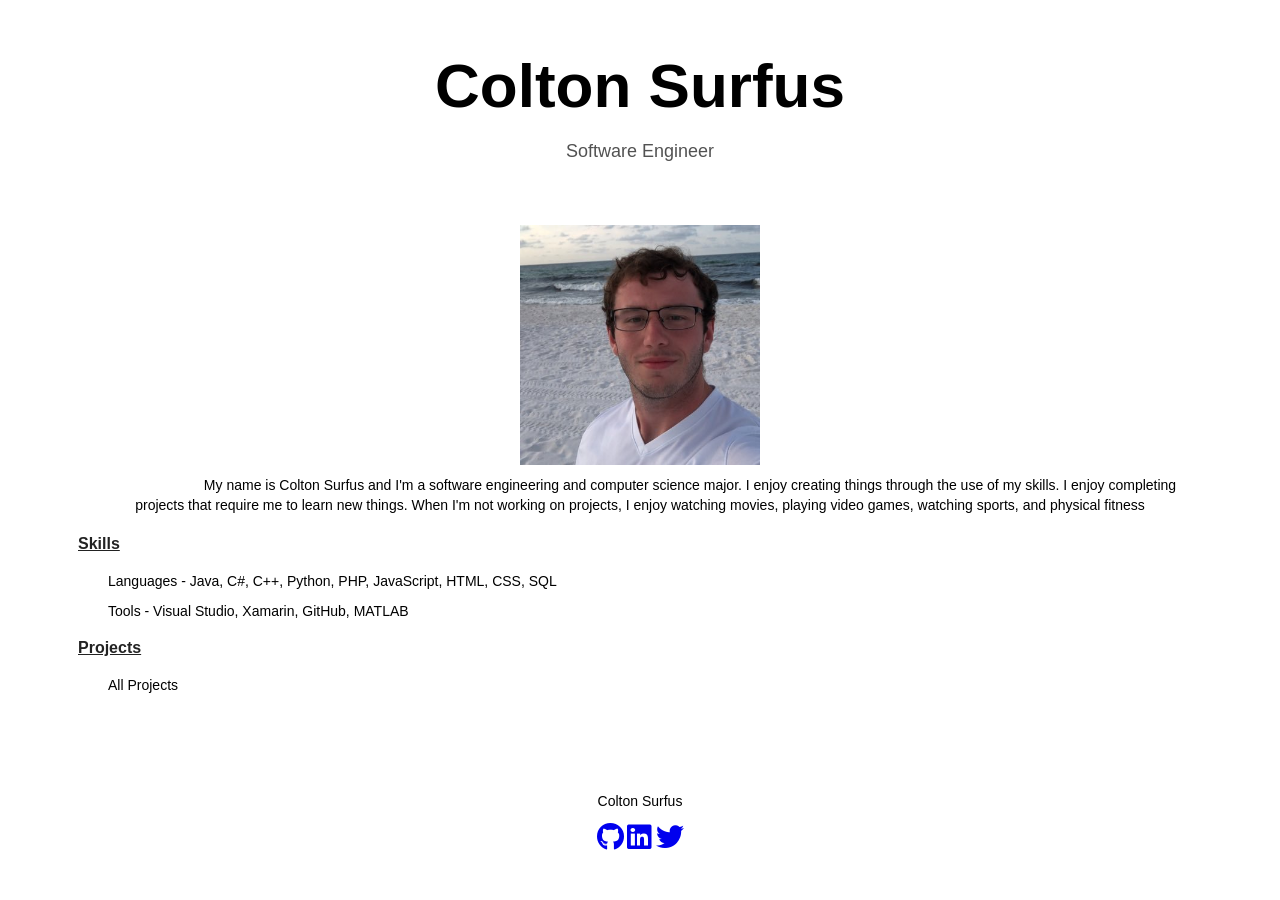
==== index.html @ a5b945f4 "First Website Upload" ====
<html>
    <head>
    <link rel="stylesheet" href="https://use.fontawesome.com/releases/v5.8.1/css/all.css" integrity="sha384-50oBUHEmvpQ+1lW4y57PTFmhCaXp0ML5d60M1M7uH2+nqUivzIebhndOJK28anvf" crossorigin="anonymous">        

        <title>Colton Surfus</title>
        

        <style type="text/css">
        h1 {
            font-family: consolas, sans-serif;
            font-size: 62px;
            color: ##232323;
            margin: 20px;
            font-weight: 700;
            text-align: center;
            }
        
        h2 {
            font-family: consolas, sans-serif;
            font-size: 18px;
            color: #525252;
            font-weight: normal;
            margin: 20px;
            text-align: center;
        }
        h3 {
            font-family: consolas, sans-serif;
            font-size: 16px;
            color: #222222;
            font-weight: 700;
            margin: 20px;
            text-align: left;
            text-decoration: underline;
            text-indent: 50px;

            
        }
        p {
            font-family: sans-serif;
            font-size: 14px;

        }
        .pClass {
            text-indent: 100px;

        }
        #aboutMe {
            font-family: sans-serif;
            font-size: 14px;
            text-align: center;
            margin-top: 10px;
            margin-right:90px;
            margin-bottom:10px;
            margin-left:90px;
            line-height: 20px;
            
        }
        #myself {
            height:240px;
            width:240px;
            display: block;
            margin: 0 auto;
            
        }


        header {
                margin-top: 50px;
                height: 175px;
                width: auto;
        }

        footer {
                margin-top: 100px;
                width: auto;
                text-align: center;
                font-size: 14px;
        }
        </style>
    </head>

    <header>
        <h1 id = "header">Colton Surfus</h1>
        <h2 id = "description">Software Engineer</h2>
    </header>

    <body>
<div><img id ="myself" src="/images/myself.jpg" alt="Picture of me"></div>

<div id="aboutMeDiv">        
    <p id = "aboutMe" class = "pClass">My name is Colton Surfus and I'm a software engineering and computer science major. I enjoy creating things through the use of my skills. I enjoy completing projects that require me to learn new things. When I'm not working on projects, I enjoy watching movies, playing video games, watching sports,                      and physical fitness<p>
</div>

<div id = "skillsDiv">
    <h3 id = "skills">Skills</h3>
    <p id = "languages" class = "pClass">Languages - Java, C#, C++, Python, PHP, JavaScript, HTML, CSS, SQL</p>
    <p id = "tools" class = "pClass">Tools - Visual Studio, Xamarin, GitHub, MATLAB</p>
</div>

<div id="projectsDiv">
    <h3 id = "projects">Projects</h3>
    <p class = "pClass">All Projects </p>
</div>
    
    </body>

<footer id="footer">
<p>Colton Surfus</p>
<a href="https://github.com/coltonsurfus"><i class="fab fa-github" style="font-size:28px;"></i></a>
<a href="https://www.linkedin.com/in/coltonsurfus/"><i class="fab fa-linkedin" style="font-size:28px;"></i></a>
<a href="https://www.twitter.com/coltonsurfus/"><i class="fab fa-twitter" style="font-size:28px;"></i></a>


</footer>


</html>
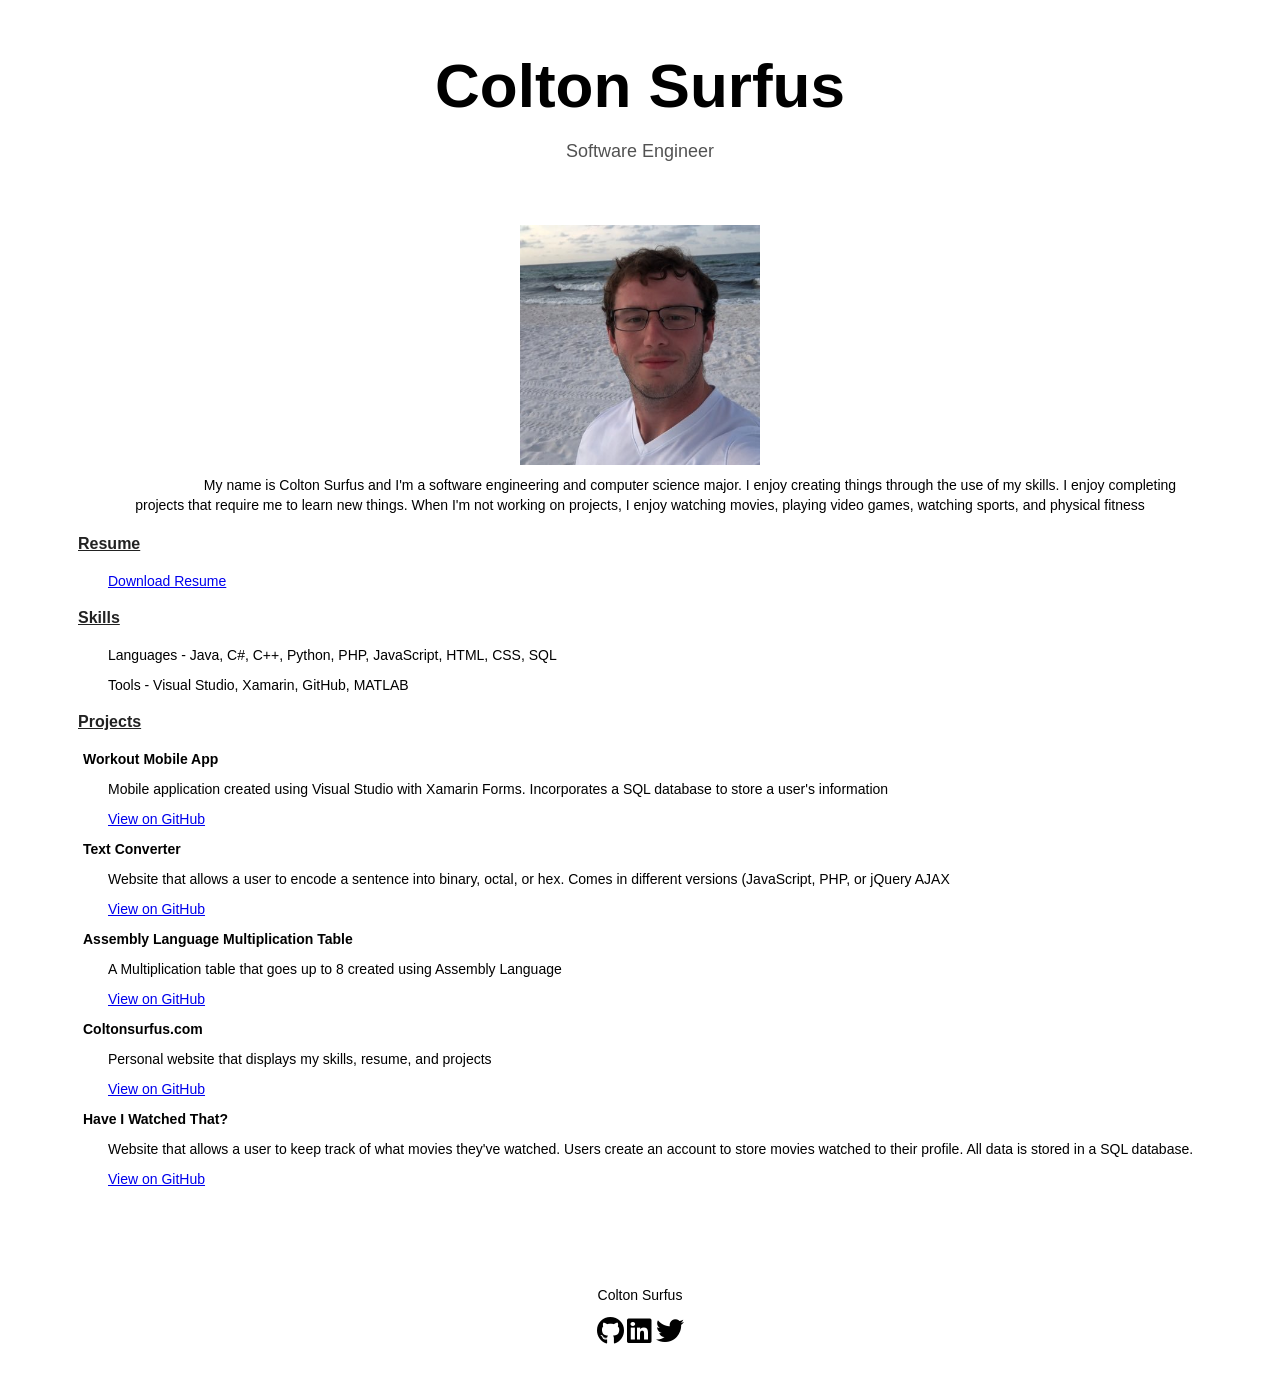
==== commit 1e059846: "Updated" ====
--- a/index.html
+++ b/index.html
@@ -44,6 +44,14 @@
             text-indent: 100px;
 
         }
+        
+        .projectTitle {
+            text-indent: 75px;
+            font-size: sans-serif;
+            font-weight: 700;
+
+        }
+
         #aboutMe {
             font-family: sans-serif;
             font-size: 14px;
@@ -75,7 +83,18 @@
                 width: auto;
                 text-align: center;
                 font-size: 14px;
+                padding-bottom: 20px;
         }
+        #git {
+            color: black;
+        }
+        #linked {
+            color: black;
+        }
+        #twitter {
+            color: black;
+        }
+
         </style>
     </head>
 
@@ -91,6 +110,11 @@
     <p id = "aboutMe" class = "pClass">My name is Colton Surfus and I'm a software engineering and computer science major. I enjoy creating things through the use of my skills. I enjoy completing projects that require me to learn new things. When I'm not working on projects, I enjoy watching movies, playing video games, watching sports,                      and physical fitness<p>
 </div>
 
+<div id = "resume">
+<h3 id="resume">Resume</h3>
+<p class ="pClass"><a href="Resume.pdf" download>Download Resume</a></p>
+</div>
+
 <div id = "skillsDiv">
     <h3 id = "skills">Skills</h3>
     <p id = "languages" class = "pClass">Languages - Java, C#, C++, Python, PHP, JavaScript, HTML, CSS, SQL</p>
@@ -99,16 +123,40 @@
 
 <div id="projectsDiv">
     <h3 id = "projects">Projects</h3>
-    <p class = "pClass">All Projects </p>
+    
+        <p class="projectTitle">Workout Mobile App<p>
+        <p class ="pClass">Mobile application created using Visual Studio with Xamarin Forms. Incorporates a SQL database to store a user's information </p>
+        <p class ="pClass"><a href='https://github.com/coltonsurfus/proDevProject' target="_blank">View on GitHub</a></p>
+
+        <p class="projectTitle">Text Converter</p>
+        <p class ="pClass">Website that allows a user to encode a sentence into binary, octal, or hex. Comes in different versions (JavaScript, PHP, or jQuery AJAX</p>
+        <p class ="pClass"><a href='https://github.com/coltonsurfus/textConverter' target="_blank">View on GitHub</a></p>
+
+        <p class="projectTitle">Assembly Language Multiplication Table</p>
+        <p class ="pClass">A Multiplication table that goes up to 8 created using Assembly Language</p>
+        <p class ="pClass"><a href='https://github.com/coltonsurfus/textConverter' target="_blank">View on GitHub</a></p>
+
+        <p class="projectTitle">Coltonsurfus.com</p>
+        <p class ="pClass">Personal website that displays my skills, resume, and projects</p>
+        <p class ="pClass"><a href='https://github.com/coltonsurfus/coltonsurfus.github.io' target="_blank">View on GitHub</a></p>
+
+        <p class="projectTitle">Have I Watched That?</p>
+        <p class ="pClass">Website that allows a user to keep track of what movies they've watched. Users create an account to store movies watched to their profile. All data is stored
+            in a SQL database.</p>
+        <p class ="pClass"><a href='https://github.com/coltonsurfus/Have-I-Watched-That' target="_blank">View on GitHub</a></p>
+
+
+    
+
 </div>
     
     </body>
 
 <footer id="footer">
 <p>Colton Surfus</p>
-<a href="https://github.com/coltonsurfus"><i class="fab fa-github" style="font-size:28px;"></i></a>
-<a href="https://www.linkedin.com/in/coltonsurfus/"><i class="fab fa-linkedin" style="font-size:28px;"></i></a>
-<a href="https://www.twitter.com/coltonsurfus/"><i class="fab fa-twitter" style="font-size:28px;"></i></a>
+<a href="https://github.com/coltonsurfus"><i id="git" class="fab fa-github" style="font-size:28px;"></i></a>
+<a href="https://www.linkedin.com/in/coltonsurfus/"><i id="linked" class="fab fa-linkedin" style="font-size:28px;"></i></a>
+<a href="https://www.twitter.com/coltonsurfus/"><i id="twitter"class="fab fa-twitter" style="font-size:28px;"></i></a>
 
 
 </footer>
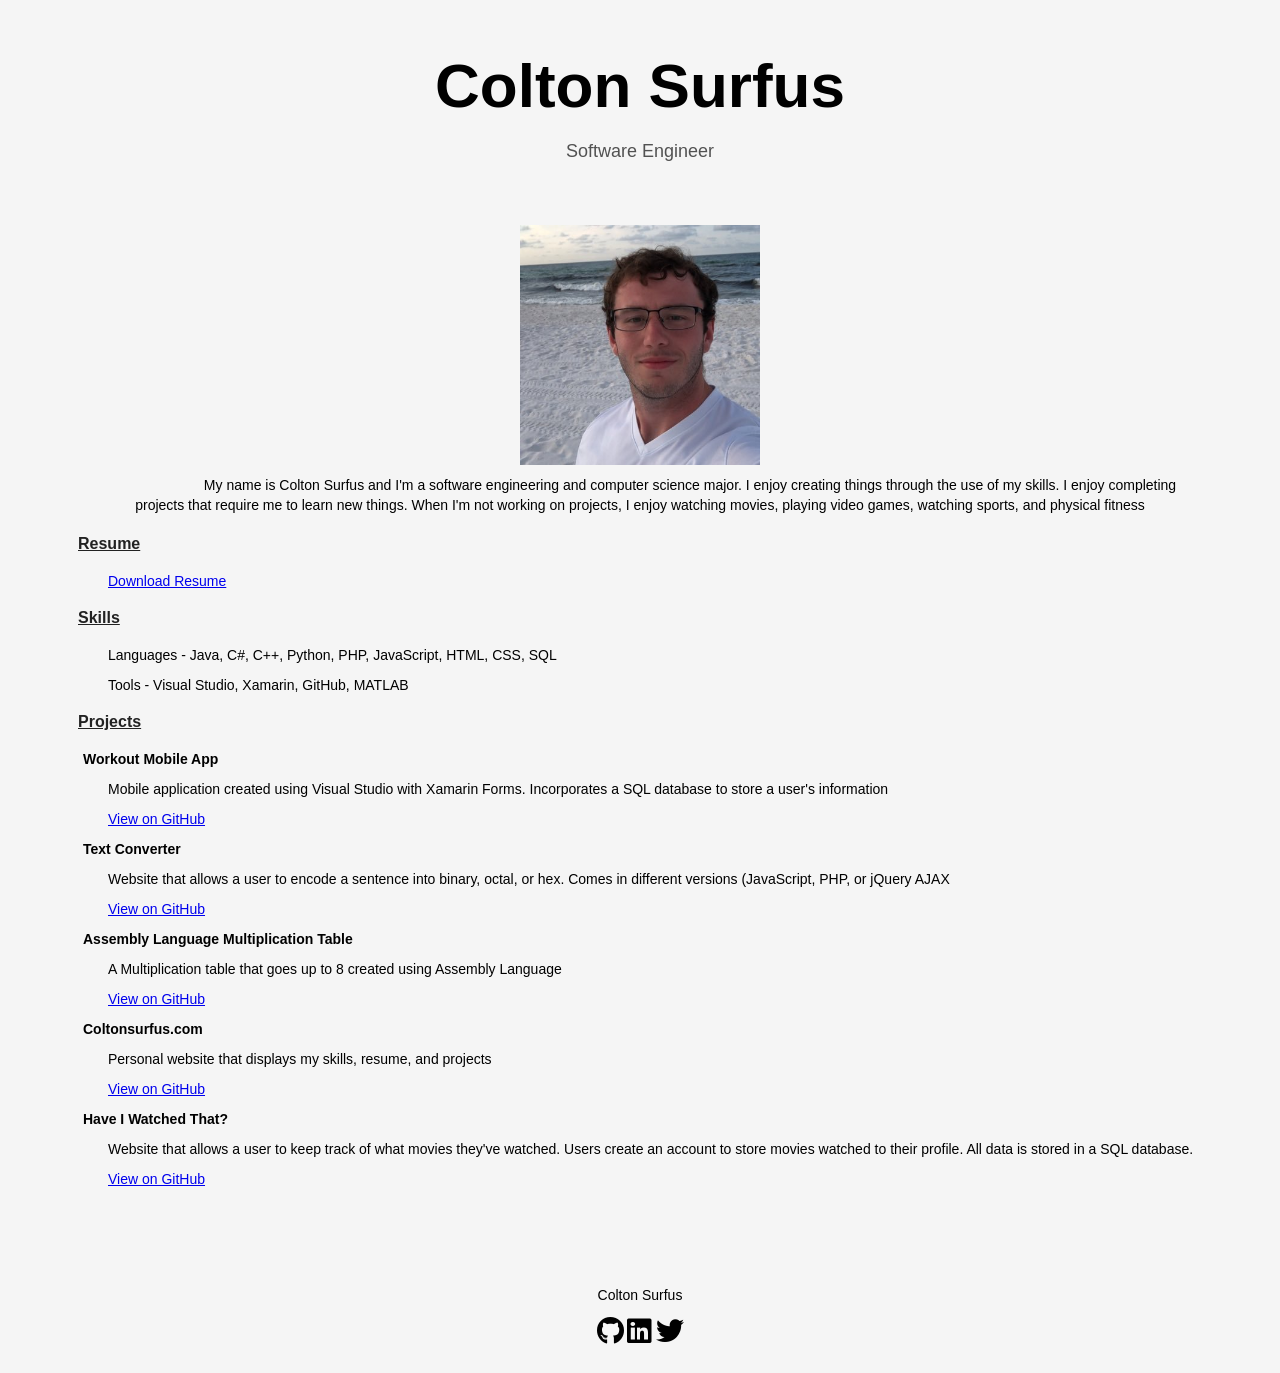
==== commit 79b54e57: "Update index.html" ====
--- a/index.html
+++ b/index.html
@@ -6,7 +6,11 @@
         
 
         <style type="text/css">
-        h1 {
+       body {	
+              background-color: #f5f5f5;  
+            } 
+            
+       h1 {
             font-family: consolas, sans-serif;
             font-size: 62px;
             color: ##232323;
@@ -162,4 +166,4 @@
 </footer>
 
 
-</html>+</html>
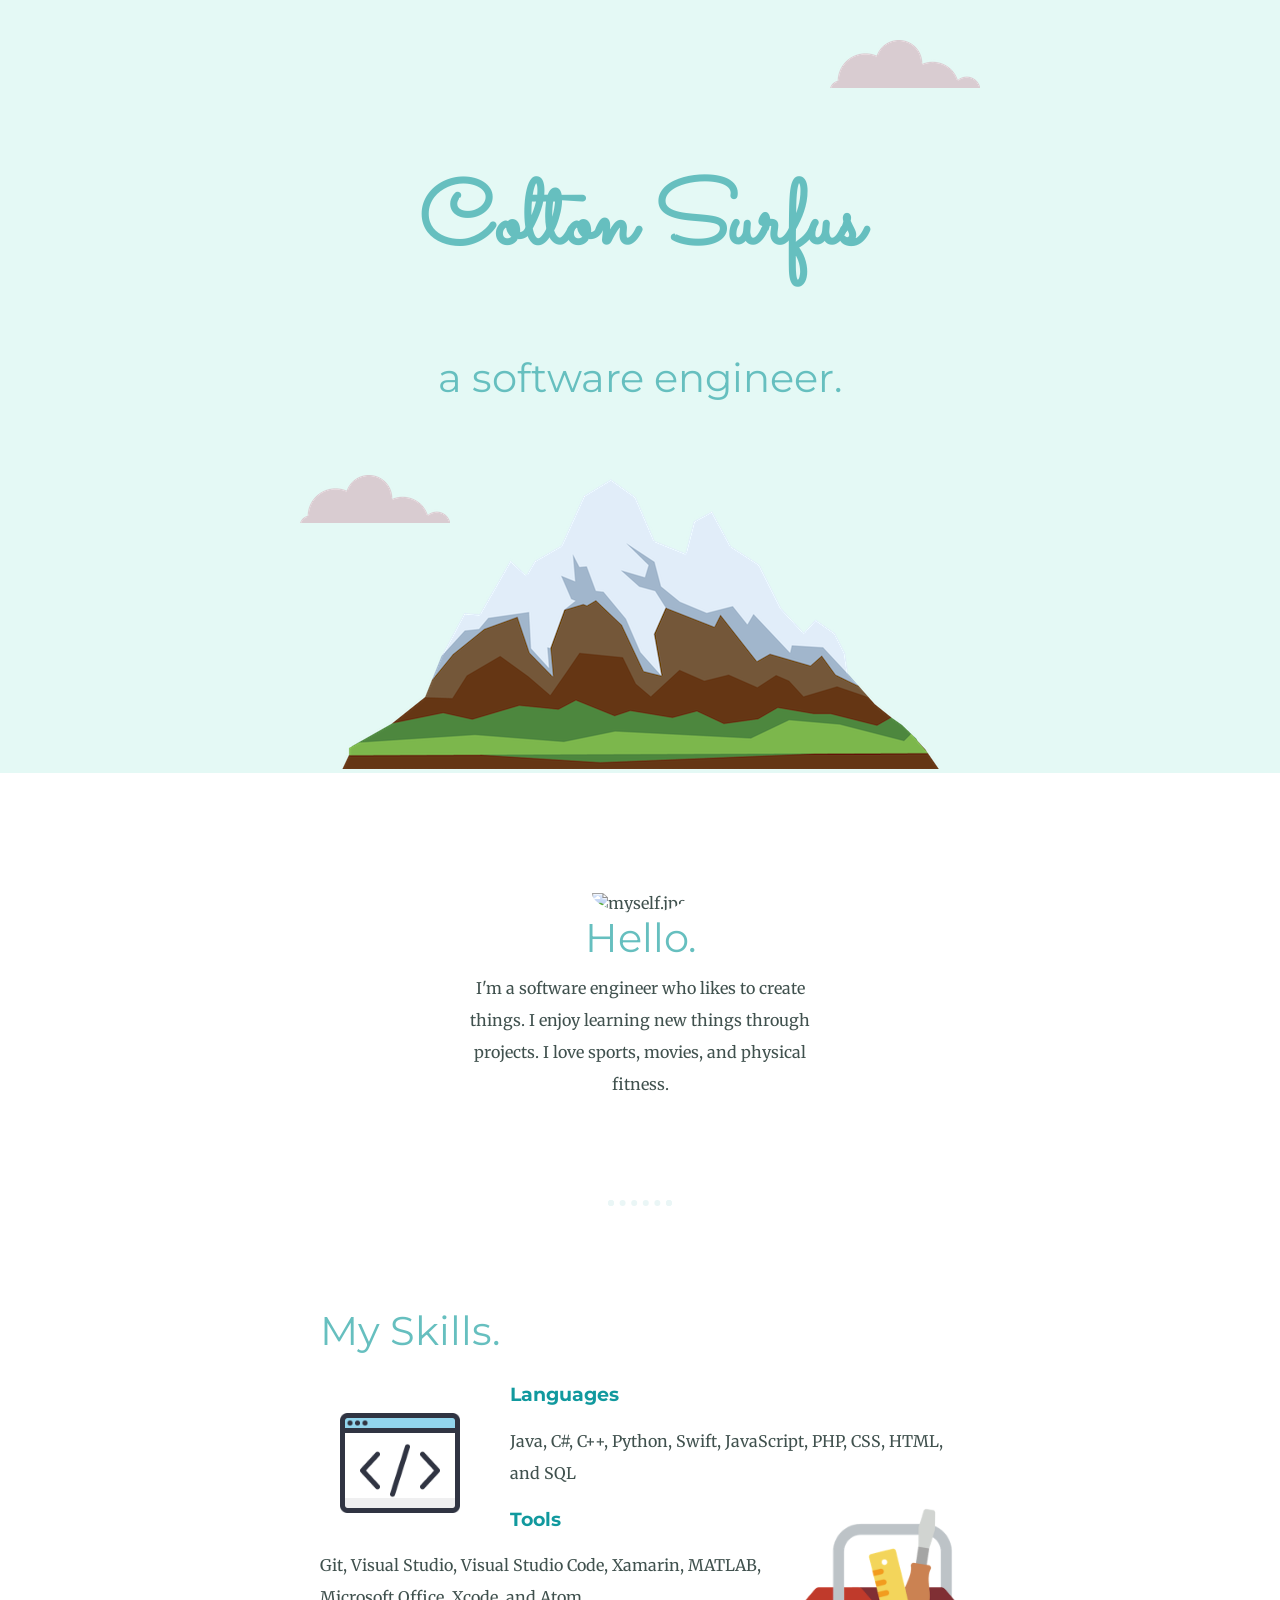
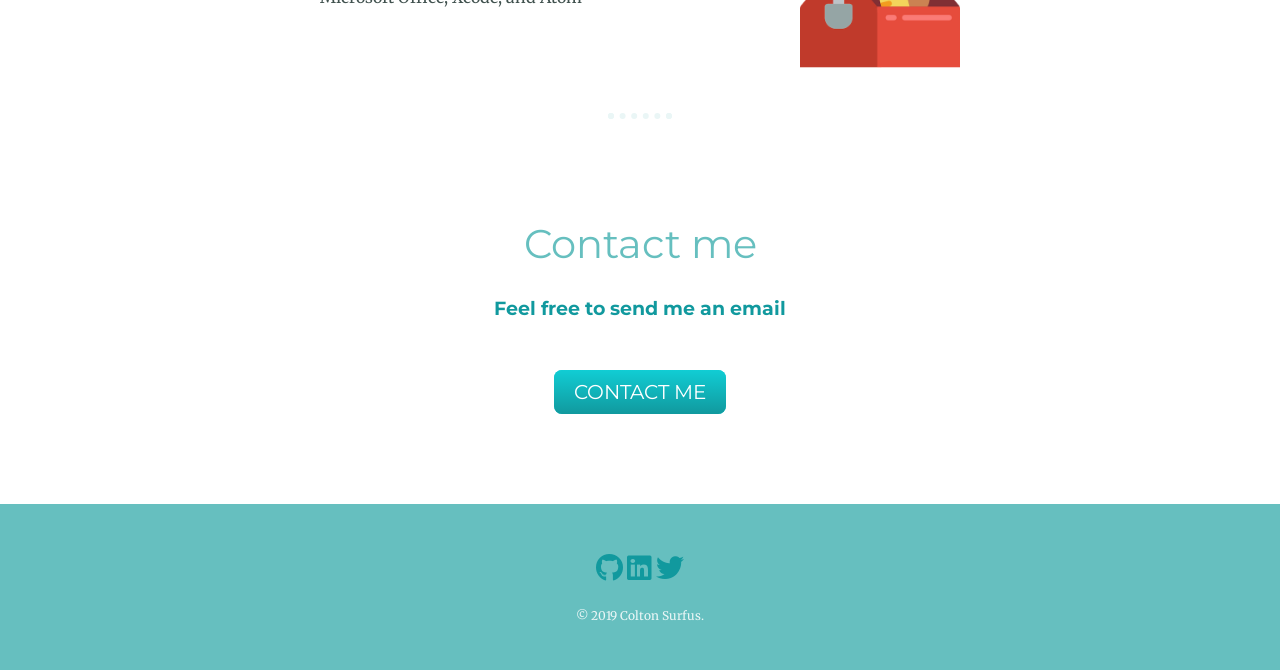
==== commit 8c0f5f99: "Add files via upload" ====
--- a/index.html
+++ b/index.html
@@ -1,169 +1,59 @@
-<html>
-    <head>
-    <link rel="stylesheet" href="https://use.fontawesome.com/releases/v5.8.1/css/all.css" integrity="sha384-50oBUHEmvpQ+1lW4y57PTFmhCaXp0ML5d60M1M7uH2+nqUivzIebhndOJK28anvf" crossorigin="anonymous">        
-
-        <title>Colton Surfus</title>
-        
-
-        <style type="text/css">
-       body {	
-              background-color: #f5f5f5;  
-            } 
-            
-       h1 {
-            font-family: consolas, sans-serif;
-            font-size: 62px;
-            color: ##232323;
-            margin: 20px;
-            font-weight: 700;
-            text-align: center;
-            }
-        
-        h2 {
-            font-family: consolas, sans-serif;
-            font-size: 18px;
-            color: #525252;
-            font-weight: normal;
-            margin: 20px;
-            text-align: center;
-        }
-        h3 {
-            font-family: consolas, sans-serif;
-            font-size: 16px;
-            color: #222222;
-            font-weight: 700;
-            margin: 20px;
-            text-align: left;
-            text-decoration: underline;
-            text-indent: 50px;
-
-            
-        }
-        p {
-            font-family: sans-serif;
-            font-size: 14px;
-
-        }
-        .pClass {
-            text-indent: 100px;
-
-        }
-        
-        .projectTitle {
-            text-indent: 75px;
-            font-size: sans-serif;
-            font-weight: 700;
-
-        }
-
-        #aboutMe {
-            font-family: sans-serif;
-            font-size: 14px;
-            text-align: center;
-            margin-top: 10px;
-            margin-right:90px;
-            margin-bottom:10px;
-            margin-left:90px;
-            line-height: 20px;
-            
-        }
-        #myself {
-            height:240px;
-            width:240px;
-            display: block;
-            margin: 0 auto;
-            
-        }
+<!DOCTYPE html>
+<html lang="en" dir="ltr">
+  <head>
+    <meta charset="utf-8">
+    <title>Colton Surfus</title>
+    <link href="https://fonts.googleapis.com/css?family=Merriweather|Montserrat|Sacramento&display=swap" rel="stylesheet">
+    <link rel="stylesheet" href="https://use.fontawesome.com/releases/v5.8.1/css/all.css" integrity="sha384-50oBUHEmvpQ+1lW4y57PTFmhCaXp0ML5d60M1M7uH2+nqUivzIebhndOJK28anvf" crossorigin="anonymous">
+    <link rel="icon" href="favicon.ico">
+    <link rel="stylesheet" href="css/styles.css" />
+  </head>
+  <body>
+    <div class="top-container">
+      <img class="top-cloud"src="images/cloud.png" alt="cloud.png" />
+      <h1>Colton Surfus</h1>
+      <h2>a software engineer.</h2>
+      <img class="bottom-cloud" src="images/cloud.png" alt="cloud.png" />
+      <img src="images/mountain.png" alt="mountain.png" />
+    </div>
 
 
-        header {
-                margin-top: 50px;
-                height: 175px;
-                width: auto;
-        }
-
-        footer {
-                margin-top: 100px;
-                width: auto;
-                text-align: center;
-                font-size: 14px;
-                padding-bottom: 20px;
-        }
-        #git {
-            color: black;
-        }
-        #linked {
-            color: black;
-        }
-        #twitter {
-            color: black;
-        }
-
-        </style>
-    </head>
-
-    <header>
-        <h1 id = "header">Colton Surfus</h1>
-        <h2 id = "description">Software Engineer</h2>
-    </header>
-
-    <body>
-<div><img id ="myself" src="/images/myself.jpg" alt="Picture of me"></div>
-
-<div id="aboutMeDiv">        
-    <p id = "aboutMe" class = "pClass">My name is Colton Surfus and I'm a software engineering and computer science major. I enjoy creating things through the use of my skills. I enjoy completing projects that require me to learn new things. When I'm not working on projects, I enjoy watching movies, playing video games, watching sports,                      and physical fitness<p>
-</div>
-
-<div id = "resume">
-<h3 id="resume">Resume</h3>
-<p class ="pClass"><a href="Resume.pdf" download>Download Resume</a></p>
-</div>
-
-<div id = "skillsDiv">
-    <h3 id = "skills">Skills</h3>
-    <p id = "languages" class = "pClass">Languages - Java, C#, C++, Python, PHP, JavaScript, HTML, CSS, SQL</p>
-    <p id = "tools" class = "pClass">Tools - Visual Studio, Xamarin, GitHub, MATLAB</p>
-</div>
-
-<div id="projectsDiv">
-    <h3 id = "projects">Projects</h3>
-    
-        <p class="projectTitle">Workout Mobile App<p>
-        <p class ="pClass">Mobile application created using Visual Studio with Xamarin Forms. Incorporates a SQL database to store a user's information </p>
-        <p class ="pClass"><a href='https://github.com/coltonsurfus/proDevProject' target="_blank">View on GitHub</a></p>
-
-        <p class="projectTitle">Text Converter</p>
-        <p class ="pClass">Website that allows a user to encode a sentence into binary, octal, or hex. Comes in different versions (JavaScript, PHP, or jQuery AJAX</p>
-        <p class ="pClass"><a href='https://github.com/coltonsurfus/textConverter' target="_blank">View on GitHub</a></p>
-
-        <p class="projectTitle">Assembly Language Multiplication Table</p>
-        <p class ="pClass">A Multiplication table that goes up to 8 created using Assembly Language</p>
-        <p class ="pClass"><a href='https://github.com/coltonsurfus/textConverter' target="_blank">View on GitHub</a></p>
-
-        <p class="projectTitle">Coltonsurfus.com</p>
-        <p class ="pClass">Personal website that displays my skills, resume, and projects</p>
-        <p class ="pClass"><a href='https://github.com/coltonsurfus/coltonsurfus.github.io' target="_blank">View on GitHub</a></p>
-
-        <p class="projectTitle">Have I Watched That?</p>
-        <p class ="pClass">Website that allows a user to keep track of what movies they've watched. Users create an account to store movies watched to their profile. All data is stored
-            in a SQL database.</p>
-        <p class ="pClass"><a href='https://github.com/coltonsurfus/Have-I-Watched-That' target="_blank">View on GitHub</a></p>
+    <div class="middle-container">
+      <div class="profile">
+        <img class="self-img" src="http://coltonsurfus.com/images/myself.jpg" alt="myself.jpg">
+        <h2>Hello.</h2>
+        <p class="intro">I'm a software engineer who likes to create things. I enjoy learning new things through projects. I love sports, movies, and physical fitness.</p>
+      </div>
+      <hr>
+      <div class="skills">
+        <h2>My Skills.</h2>
+        <div class="skill-row">
+          <img class="code-img" src="images/code@3x.png" alt="code.png">
+          <h3>Languages</h3>
+          <p>Java, C#, C++, Python, Swift, JavaScript, PHP, CSS, HTML, and SQL</p>
+        </div>
+        <div class="skill-row">
+          <img class="tool-img" src="images/toolbox.png" alt="toolbox.png">
+          <h3>Tools</h3>
+          <p>Git, Visual Studio, Visual Studio Code, Xamarin, MATLAB, Microsoft Office, Xcode, and Atom</p>
+        </div>
+      </div>
+      <hr>
+      <div class="contact-me">
+        <h2>Contact me</h2>
+        <h3>Feel free to send me an email</h3>
+        <p class="contact-message"></p>
+        <a class="btn" href="mailto:cole_surfus@icloud.com">CONTACT ME</a>
+      </div>
+    </div>
 
 
-    
+    <div class="bottom-container">
+      <a href="https://github.com/coltonsurfus" target="_blank"><i id="git" class="fab fa-github" style="font-size:28px;"></i></a>
+      <a href="https://www.linkedin.com/in/coltonsurfus/" target="_blank"><i id="linked" class="fab fa-linkedin" style="font-size:28px;"></i></a>
+      <a href="https://www.twitter.com/coltonsurfus/" target="_blank"><i id="twitter"class="fab fa-twitter" style="font-size:28px;"></i></a>
+      <p class="copyright">© 2019 Colton Surfus.</p>
+    </div>
 
-</div>
-    
-    </body>
-
-<footer id="footer">
-<p>Colton Surfus</p>
-<a href="https://github.com/coltonsurfus"><i id="git" class="fab fa-github" style="font-size:28px;"></i></a>
-<a href="https://www.linkedin.com/in/coltonsurfus/"><i id="linked" class="fab fa-linkedin" style="font-size:28px;"></i></a>
-<a href="https://www.twitter.com/coltonsurfus/"><i id="twitter"class="fab fa-twitter" style="font-size:28px;"></i></a>
-
-
-</footer>
-
-
+  </body>
 </html>
--- a/css/styles.css
+++ b/css/styles.css
@@ -0,0 +1,149 @@
+body {
+  margin: 0;
+  text-align: center;
+  font-family: 'Merriweather', serif;
+  color: #40514E;
+
+}
+
+h1 {
+  color: #66BFBF;
+  margin-top: 50px auto 0 auto;
+  font-family: 'Sacramento', cursive;
+  font-size: 562.5%;
+}
+
+h2 {
+  color: #66BFBF;
+  font-family: 'Montserrat', sans-serif;
+  font-size: 2.5rem;
+  font-weight: normal;
+  margin: auto;
+  padding-bottom: 10px;
+}
+
+h3 {
+  color: #11999E;
+  font-family: 'Montserrat', sans-serif;
+
+}
+
+p {
+  line-height: 2;
+
+}
+
+a {
+  color: #11999E;
+}
+
+hr {
+  border: dotted #EAF6F6 6px;
+  border-bottom: none;
+  width: 4%;
+  margin: 100px auto;
+}
+
+.intro {
+  width: 30%;
+  margin: auto;
+}
+.code-img {
+  width: 25%;
+  float: left;
+  margin-right: 30px;
+
+}
+
+.tool-img {
+  float:right;
+  margin-left: 30px;
+  width: 25%;
+}
+
+.self-img {
+  border-radius: 50%;
+  padding-top: 20px;
+}
+
+.skills {
+  margin: 100px auto 100px auto;
+  text-align: left;
+  width: 50%;
+
+}
+
+.top-container {
+  background-color: #E4F9F5;
+  position: relative;
+  padding-top: 100px;
+}
+
+.middle-container {
+margin: 100px 0;
+}
+
+.bottom-container {
+background: #66BFBF;
+padding: 50px 0 20px;
+}
+
+.contact-message {
+width: 40%;
+margin: 40px auto 60px;
+}
+
+.top-cloud {
+  right: 300px;
+  top: 40px;
+  position: absolute;
+}
+
+.bottom-cloud {
+  position: absolute;
+  left: 300px;
+  bottom: 250px;
+}
+
+.btn {
+  background: #11cdd4;
+  background-image: -webkit-linear-gradient(top, #11cdd4, #11999e);
+  background-image: -moz-linear-gradient(top, #11cdd4, #11999e);
+  background-image: -ms-linear-gradient(top, #11cdd4, #11999e);
+  background-image: -o-linear-gradient(top, #11cdd4, #11999e);
+  background-image: linear-gradient(to bottom, #11cdd4, #11999e);
+  -webkit-border-radius: 8;
+  -moz-border-radius: 8;
+  border-radius: 8px;
+  font-family: 'Montserrat', sans-serif;
+  color: #ffffff;
+  font-size: 20px;
+  padding: 10px 20px 10px 20px;
+  text-decoration: none;
+}
+
+.btn:hover {
+  background: #30e3cb;
+  background-image: -webkit-linear-gradient(top, #30e3cb, #2bc4ad);
+  background-image: -moz-linear-gradient(top, #30e3cb, #2bc4ad);
+  background-image: -ms-linear-gradient(top, #30e3cb, #2bc4ad);
+  background-image: -o-linear-gradient(top, #30e3cb, #2bc4ad);
+  background-image: linear-gradient(to bottom, #30e3cb, #2bc4ad);
+  text-decoration: none;
+}
+
+.copyright {
+  color: #EAF6F6;
+  font-size: .75rem;
+  padding: 10px 0;
+}
+
+a {
+  color: #11999E;
+
+}
+
+
+a:hover {
+  color: #EAF6F6;
+}
